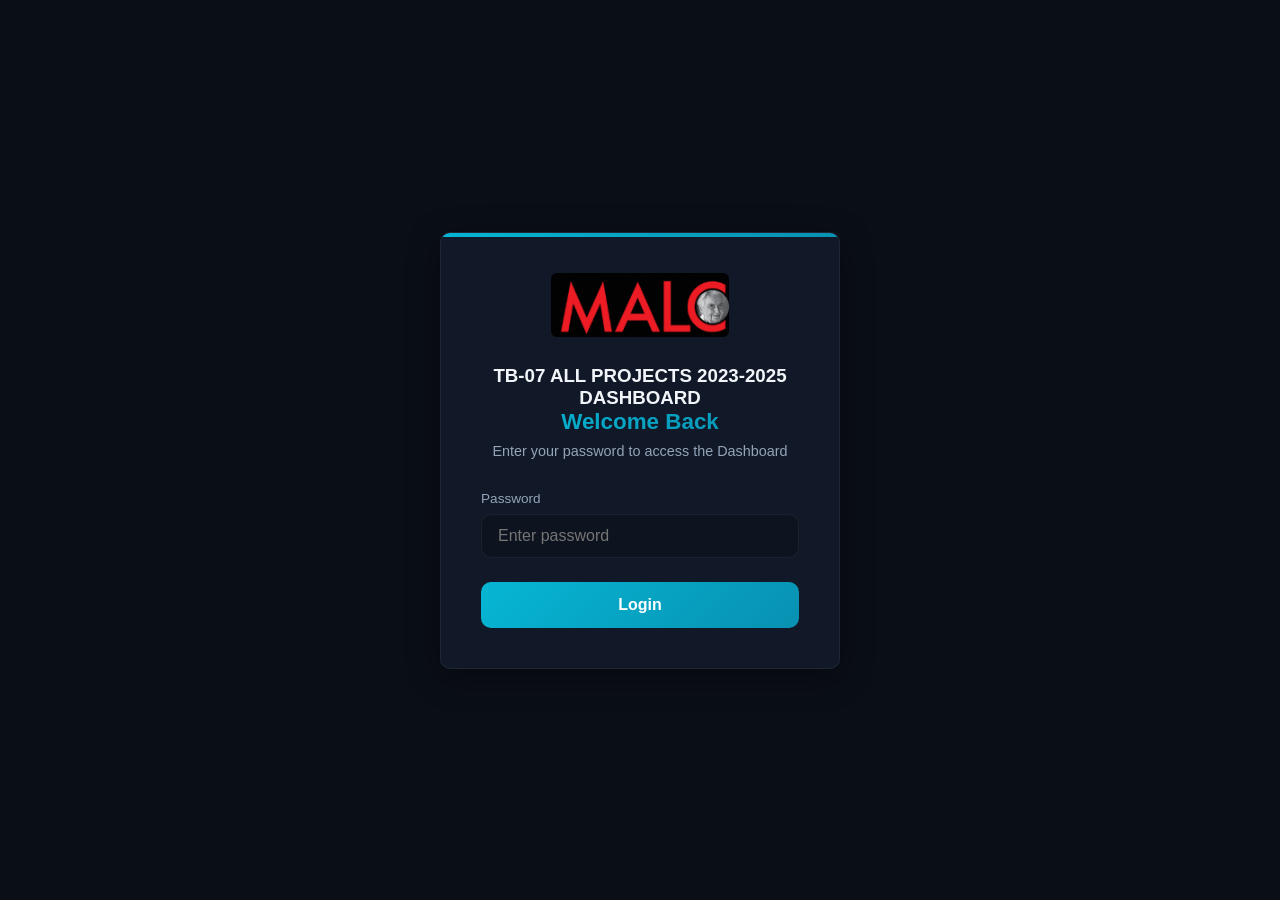
==== index.html @ fa9c5c5a "Rename login.html to index.html" ====
<!DOCTYPE html>
<html lang="en">

<head>
    <meta charset="UTF-8">
    <meta name="viewport" content="width=device-width, initial-scale=1.0">
    <title>Login - TB-07 Trend Analysis Dashboard</title>
    <style>
        :root {
            --bg-primary: #0a0e17;
            --bg-secondary: #111827;
            --bg-glass: rgba(255, 255, 255, 0.04);
            --bg-card: rgba(255, 255, 255, 0.03);
            --text-primary: #f1f5f9;
            --text-secondary: #94a3b8;
            --text-muted: #64748b;
            --border-color: rgba(255, 255, 255, 0.06);
            --gradient-primary: linear-gradient(135deg, #06b6d4, #0891b2);
            --shadow-sm: 0 4px 20px rgba(6, 182, 212, 0.15);
            --radius-md: 10px;
            --font-family: 'Inter', -apple-system, BlinkMacSystemFont, 'Segoe UI', Roboto, sans-serif;
        }

        *,
        *::before,
        *::after {
            box-sizing: border-box;
            margin: 0;
            padding: 0;
        }

        body {
            font-family: var(--font-family);
            background: var(--bg-primary);
            color: var(--text-primary);
            min-height: 100vh;
            display: flex;
            align-items: center;
            justify-content: center;
            padding: 20px;
        }

        .login-card {
            background: var(--bg-secondary);
            border: 1px solid var(--border-color);
            border-radius: var(--radius-md);
            padding: 40px;
            width: 100%;
            max-width: 400px;
            box-shadow: 0 8px 32px rgba(0, 0, 0, 0.4);
            text-align: center;
            position: relative;
            overflow: hidden;
            animation: fadeIn 0.5s ease-out;
        }

        @keyframes fadeIn {
            from {
                opacity: 0;
                transform: translateY(20px);
            }

            to {
                opacity: 1;
                transform: translateY(0);
            }
        }

        .login-card::before {
            content: '';
            position: absolute;
            top: 0;
            left: 0;
            width: 100%;
            height: 4px;
            background: var(--gradient-primary);
        }

        .logo-container {
            margin-bottom: 24px;
        }

        .logo-container img {
            max-height: 64px;
            border-radius: 6px;
        }

        .login-title {
            font-size: 1.4rem;
            font-weight: 700;
            margin-bottom: 8px;
            background: var(--gradient-primary);
            -webkit-background-clip: text;
            -webkit-text-fill-color: transparent;
            background-clip: text;
        }

        .login-subtitle {
            font-size: 0.9rem;
            color: var(--text-secondary);
            margin-bottom: 32px;
        }

        .input-group {
            margin-bottom: 24px;
            text-align: left;
        }

        .input-group label {
            display: block;
            font-size: 0.85rem;
            color: var(--text-secondary);
            margin-bottom: 8px;
        }

        .input-group input {
            width: 100%;
            padding: 12px 16px;
            background: rgba(0, 0, 0, 0.2);
            border: 1px solid var(--border-color);
            border-radius: var(--radius-md);
            color: var(--text-primary);
            font-size: 1rem;
            transition: all 0.3s ease;
        }

        .input-group input:focus {
            outline: none;
            border-color: #06b6d4;
            box-shadow: 0 0 0 2px rgba(6, 182, 212, 0.2);
        }

        .btn-login {
            width: 100%;
            padding: 14px;
            background: var(--gradient-primary);
            border: none;
            border-radius: var(--radius-md);
            color: white;
            font-size: 1rem;
            font-weight: 600;
            cursor: pointer;
            transition: all 0.3s ease;
            font-family: inherit;
        }

        .btn-login:hover {
            box-shadow: var(--shadow-sm);
            transform: translateY(-2px);
        }

        .btn-login:active {
            transform: translateY(0);
        }

        .error-message {
            color: #f43f5e;
            font-size: 0.85rem;
            margin-top: 16px;
            display: none;
        }
    </style>
</head>

<body>

    <div class="login-card">
        <div class="logo-container">
            <img src="malc logo.png" alt="MALC Logo">
        </div>
        <h3>TB-07 ALL PROJECTS 2023-2025 <br> DASHBOARD</h3>
        <h2 class="login-title">Welcome Back</h2>
        <p class="login-subtitle">Enter your password to access the Dashboard</p>

        <form id="loginForm">
            <div class="input-group">
                <label for="password">Password</label>
                <input type="password" id="password" placeholder="Enter password" required>
            </div>
            <button type="submit" class="btn-login">Login</button>
            <div class="error-message" id="errorMessage">Invalid password. Please try again.</div>
        </form>
    </div>

    <script>
        document.getElementById('loginForm').addEventListener('submit', function (e) {
            e.preventDefault();
            const password = document.getElementById('password').value;
            const errorMessage = document.getElementById('errorMessage');

            // Allow login with password 'adminmalc'
            if (password === 'adminmalc') {
                window.location.href = 'Dashboard_Trend.html';
            } else {
                errorMessage.style.display = 'block';
                errorMessage.innerText = "Invalid password. (Hint: use 'admin')";
            }
        });
    </script>
</body>

</html>
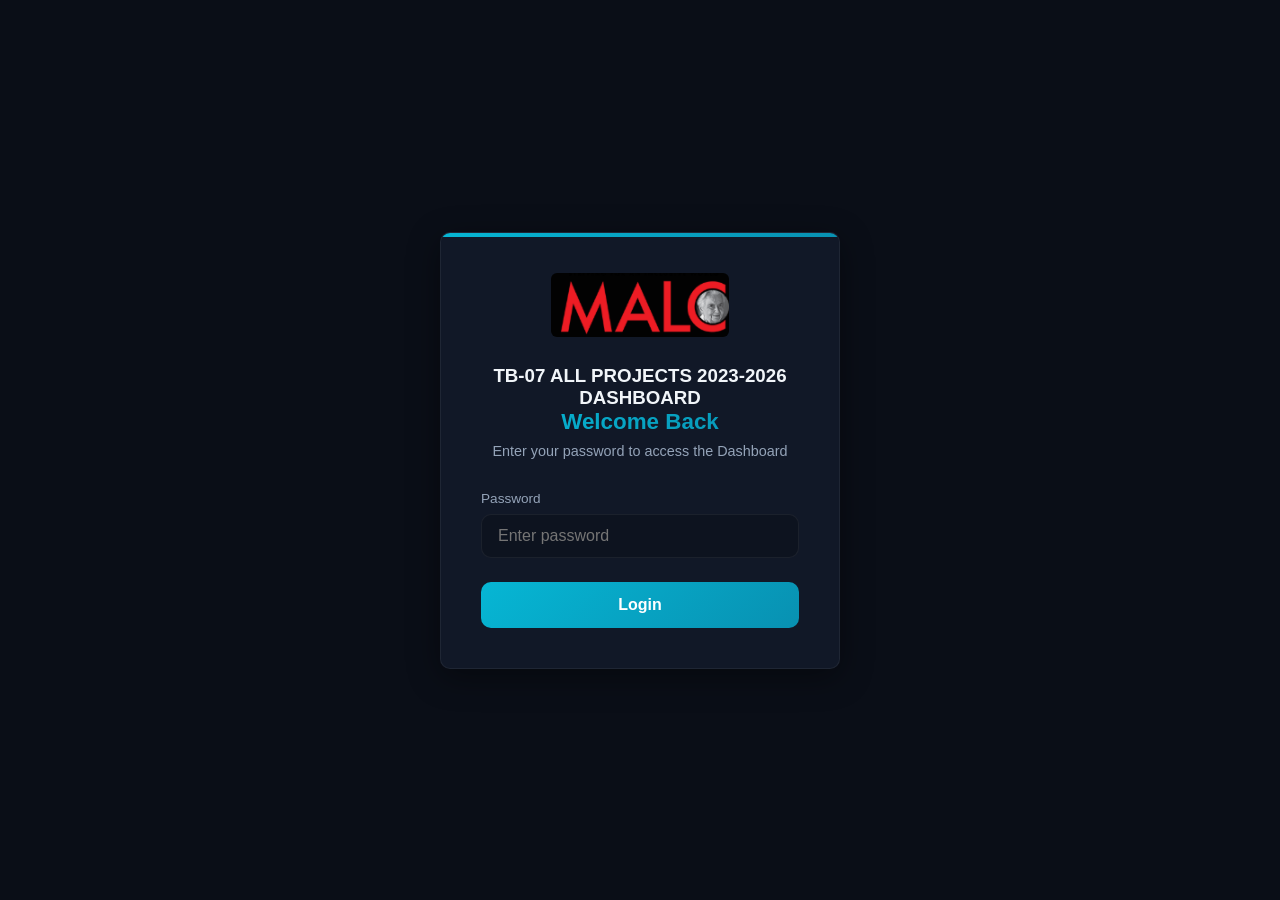
==== commit aba118e0: "Add files via upload" ====
--- a/index.html
+++ b/index.html
@@ -1,202 +1,36 @@
 <!DOCTYPE html>
 <html lang="en">
-
 <head>
     <meta charset="UTF-8">
+    <meta http-equiv="refresh" content="0; url=login.html">
     <meta name="viewport" content="width=device-width, initial-scale=1.0">
-    <title>Login - TB-07 Trend Analysis Dashboard</title>
+    <title>TB-07 Trend Analysis Dashboard</title>
+    <script>
+        window.location.replace("login.html");
+    </script>
     <style>
-        :root {
-            --bg-primary: #0a0e17;
-            --bg-secondary: #111827;
-            --bg-glass: rgba(255, 255, 255, 0.04);
-            --bg-card: rgba(255, 255, 255, 0.03);
-            --text-primary: #f1f5f9;
-            --text-secondary: #94a3b8;
-            --text-muted: #64748b;
-            --border-color: rgba(255, 255, 255, 0.06);
-            --gradient-primary: linear-gradient(135deg, #06b6d4, #0891b2);
-            --shadow-sm: 0 4px 20px rgba(6, 182, 212, 0.15);
-            --radius-md: 10px;
-            --font-family: 'Inter', -apple-system, BlinkMacSystemFont, 'Segoe UI', Roboto, sans-serif;
-        }
-
-        *,
-        *::before,
-        *::after {
-            box-sizing: border-box;
-            margin: 0;
-            padding: 0;
-        }
-
         body {
-            font-family: var(--font-family);
-            background: var(--bg-primary);
-            color: var(--text-primary);
-            min-height: 100vh;
+            background-color: #0a0e17;
+            color: #94a3b8;
+            font-family: -apple-system, BlinkMacSystemFont, 'Segoe UI', Roboto, sans-serif;
             display: flex;
             align-items: center;
             justify-content: center;
-            padding: 20px;
+            height: 100vh;
+            margin: 0;
+            text-align: center;
         }
-
-        .login-card {
-            background: var(--bg-secondary);
-            border: 1px solid var(--border-color);
-            border-radius: var(--radius-md);
-            padding: 40px;
-            width: 100%;
-            max-width: 400px;
-            box-shadow: 0 8px 32px rgba(0, 0, 0, 0.4);
-            text-align: center;
-            position: relative;
-            overflow: hidden;
-            animation: fadeIn 0.5s ease-out;
+        a {
+            color: #06b6d4;
+            text-decoration: none;
+            font-weight: 500;
         }
-
-        @keyframes fadeIn {
-            from {
-                opacity: 0;
-                transform: translateY(20px);
-            }
-
-            to {
-                opacity: 1;
-                transform: translateY(0);
-            }
-        }
-
-        .login-card::before {
-            content: '';
-            position: absolute;
-            top: 0;
-            left: 0;
-            width: 100%;
-            height: 4px;
-            background: var(--gradient-primary);
-        }
-
-        .logo-container {
-            margin-bottom: 24px;
-        }
-
-        .logo-container img {
-            max-height: 64px;
-            border-radius: 6px;
-        }
-
-        .login-title {
-            font-size: 1.4rem;
-            font-weight: 700;
-            margin-bottom: 8px;
-            background: var(--gradient-primary);
-            -webkit-background-clip: text;
-            -webkit-text-fill-color: transparent;
-            background-clip: text;
-        }
-
-        .login-subtitle {
-            font-size: 0.9rem;
-            color: var(--text-secondary);
-            margin-bottom: 32px;
-        }
-
-        .input-group {
-            margin-bottom: 24px;
-            text-align: left;
-        }
-
-        .input-group label {
-            display: block;
-            font-size: 0.85rem;
-            color: var(--text-secondary);
-            margin-bottom: 8px;
-        }
-
-        .input-group input {
-            width: 100%;
-            padding: 12px 16px;
-            background: rgba(0, 0, 0, 0.2);
-            border: 1px solid var(--border-color);
-            border-radius: var(--radius-md);
-            color: var(--text-primary);
-            font-size: 1rem;
-            transition: all 0.3s ease;
-        }
-
-        .input-group input:focus {
-            outline: none;
-            border-color: #06b6d4;
-            box-shadow: 0 0 0 2px rgba(6, 182, 212, 0.2);
-        }
-
-        .btn-login {
-            width: 100%;
-            padding: 14px;
-            background: var(--gradient-primary);
-            border: none;
-            border-radius: var(--radius-md);
-            color: white;
-            font-size: 1rem;
-            font-weight: 600;
-            cursor: pointer;
-            transition: all 0.3s ease;
-            font-family: inherit;
-        }
-
-        .btn-login:hover {
-            box-shadow: var(--shadow-sm);
-            transform: translateY(-2px);
-        }
-
-        .btn-login:active {
-            transform: translateY(0);
-        }
-
-        .error-message {
-            color: #f43f5e;
-            font-size: 0.85rem;
-            margin-top: 16px;
-            display: none;
+        a:hover {
+            text-decoration: underline;
         }
     </style>
 </head>
-
 <body>
-
-    <div class="login-card">
-        <div class="logo-container">
-            <img src="malc logo.png" alt="MALC Logo">
-        </div>
-        <h3>TB-07 ALL PROJECTS 2023-2025 <br> DASHBOARD</h3>
-        <h2 class="login-title">Welcome Back</h2>
-        <p class="login-subtitle">Enter your password to access the Dashboard</p>
-
-        <form id="loginForm">
-            <div class="input-group">
-                <label for="password">Password</label>
-                <input type="password" id="password" placeholder="Enter password" required>
-            </div>
-            <button type="submit" class="btn-login">Login</button>
-            <div class="error-message" id="errorMessage">Invalid password. Please try again.</div>
-        </form>
-    </div>
-
-    <script>
-        document.getElementById('loginForm').addEventListener('submit', function (e) {
-            e.preventDefault();
-            const password = document.getElementById('password').value;
-            const errorMessage = document.getElementById('errorMessage');
-
-            // Allow login with password 'adminmalc'
-            if (password === 'adminmalc') {
-                window.location.href = 'Dashboard_Trend.html';
-            } else {
-                errorMessage.style.display = 'block';
-                errorMessage.innerText = "Invalid password. (Hint: use 'admin')";
-            }
-        });
-    </script>
+    <p>Redirecting to <a href="login.html">Login Dashboard</a>...</p>
 </body>
-
 </html>
